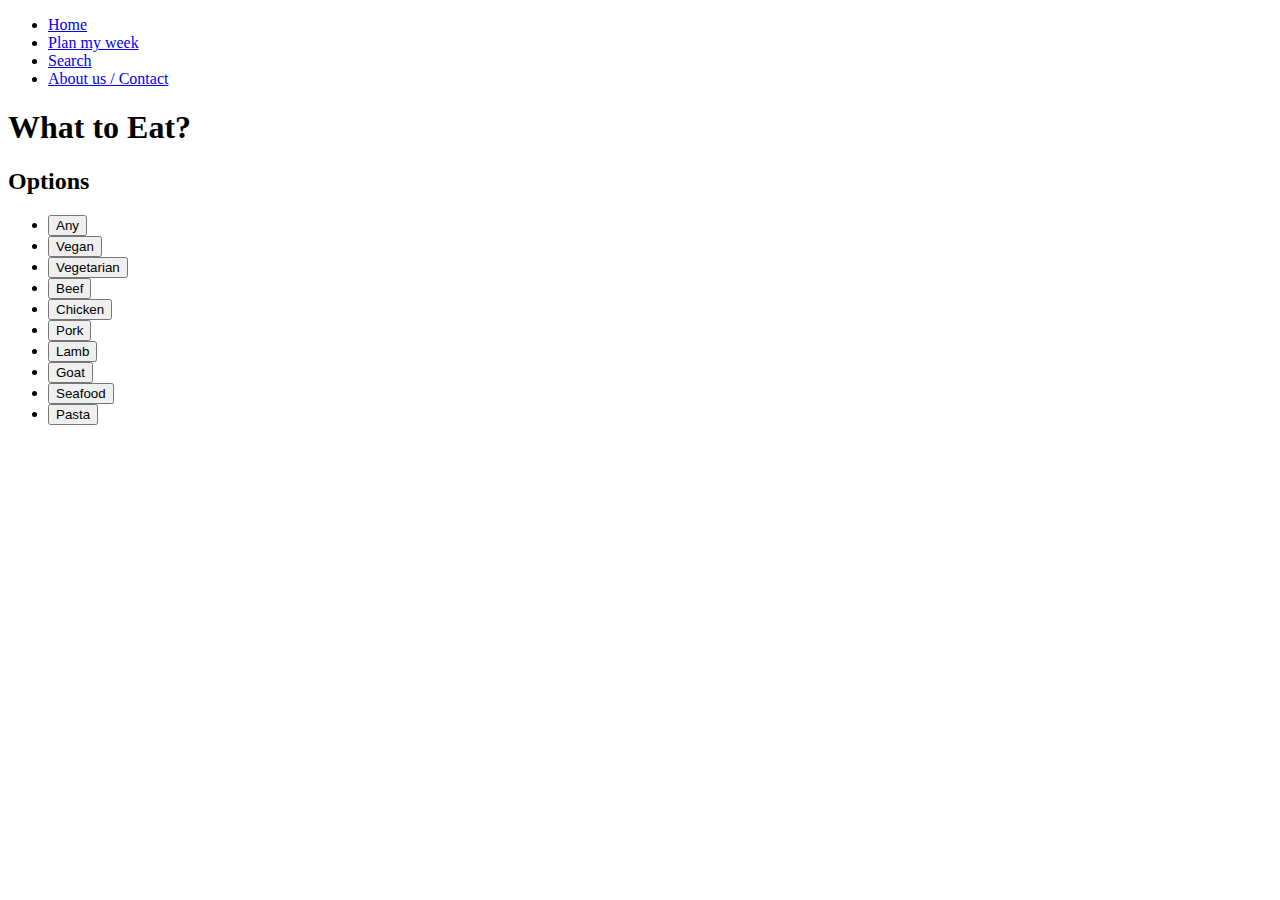
==== index.html @ 9a3b5dc3 "fist commit" ====
<!DOCTYPE html>
<html lang="en">

<head>
	<title>What to Eat</title>
	<meta charset="UTF-8" />
	<link href="css/main.css" rel="stylesheet">
	<meta name="viewport" content="width - device-width,
      initial-scale = 1,
      maximum-scale = 2">
</head>

<body>
	<header>

	</header>
	<script src="js/index.js" type="module"></script>
	<nav>
		<ul>
			<li><a href="index.html">Home</a></li>
			<li><a href="html/planMyWeek.html">Plan my week</a></li>
			<li><a href="html/search.html">Search</a></li>
			<li><a href="html/about.html">About us / Contact</a></li>
		</ul>
	</nav>
	<main>
		<h1>What to Eat?</h1>

		<section id="recipe"></section>

		<section id="options">
			<h2>Options</h2>
			<ul>
				<li><button title="AbyDish" id="AnyButton">Any</button></li>
				<li><button title="VeganDish" id="VeganButton">Vegan</button></li>
				<li><button title="VegetarianDish" id="VegetarianButton">Vegetarian</button></li>
				<li><button title="BeefDish" id="BeefButton">Beef</button></li>
				<li><button title="ChickenDish" id="ChickenButton">Chicken</button></li>
				<li><button title="PorkDish" id="PorkButton">Pork</button></li>
				<li><button title="LambDish" id="LambButton">Lamb</button></li>
				<li><button title="GoatDish" id="GoatButton">Goat</button></li>
				<li><button title="SeafoodDish" id="SeafoodButton">Seafood</button></li>
				<li><button title="PastaDish" id="PastaButton">Pasta</button></li>
			</ul>
		</section>
	</main>
</body>

</html>
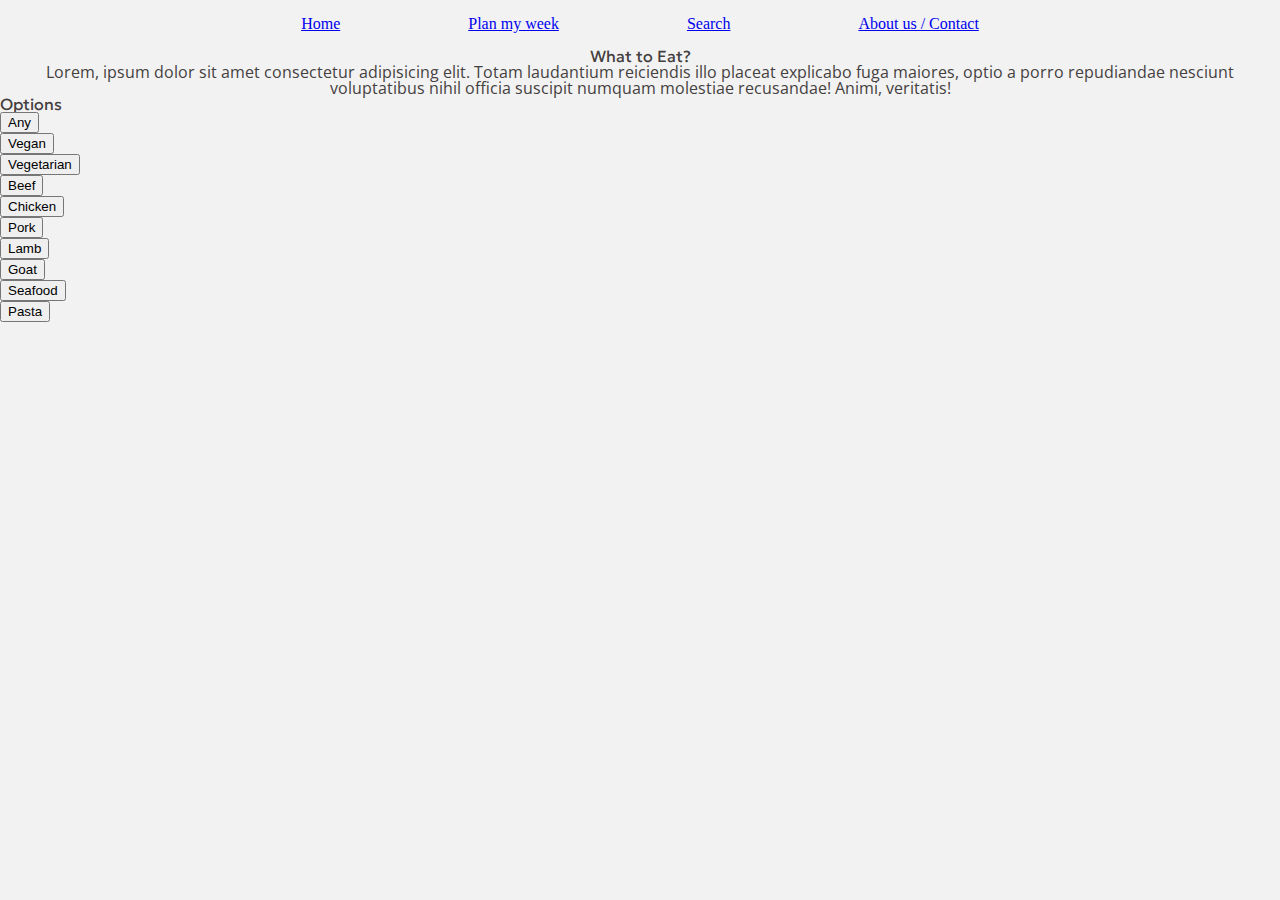
==== commit 0d0f395f: "Start with CSS" ====
--- a/index.html
+++ b/index.html
@@ -4,16 +4,15 @@
 <head>
 	<title>What to Eat</title>
 	<meta charset="UTF-8" />
+	<link href="css/reset.css" rel="stylesheet">
 	<link href="css/main.css" rel="stylesheet">
+	<link href="css/index.css" rel="stylesheet">
 	<meta name="viewport" content="width - device-width,
       initial-scale = 1,
       maximum-scale = 2">
 </head>
 
 <body>
-	<header>
-
-	</header>
 	<script src="js/index.js" type="module"></script>
 	<nav>
 		<ul>
@@ -23,15 +22,19 @@
 			<li><a href="html/about.html">About us / Contact</a></li>
 		</ul>
 	</nav>
+	<header>
+		<h1>What to Eat?</h1>
+		<p>Lorem, ipsum dolor sit amet consectetur adipisicing elit. Totam laudantium reiciendis illo placeat explicabo fuga
+			maiores, optio a porro repudiandae nesciunt voluptatibus nihil officia suscipit numquam molestiae recusandae!
+			Animi, veritatis!</p>
+	</header>
 	<main>
-		<h1>What to Eat?</h1>
-
 		<section id="recipe"></section>
 
 		<section id="options">
 			<h2>Options</h2>
 			<ul>
-				<li><button title="AbyDish" id="AnyButton">Any</button></li>
+				<li><button title="AnyDish" id="AnyButton">Any</button></li>
 				<li><button title="VeganDish" id="VeganButton">Vegan</button></li>
 				<li><button title="VegetarianDish" id="VegetarianButton">Vegetarian</button></li>
 				<li><button title="BeefDish" id="BeefButton">Beef</button></li>
--- a/css/main.css
+++ b/css/main.css
@@ -0,0 +1,53 @@
+@font-face {
+  font-family: 'Geologica';
+  src: url(fonts/Geologica/static/Geologica-Regular.ttf);
+}
+
+@font-face {
+  font-family: 'Open Sans';
+  src: url(fonts/Open_Sans/static/OpenSans-Regular.ttf);
+}
+
+body {
+  background-color: #f2f2f2;
+  color: #453f3f;
+}
+
+h1, h2, h3, h4, h5, h6{
+  font-family: 'Geologica', sans-serif;
+}
+
+p {
+  font-family: 'Open Sans', sans-serif;
+}
+
+/*Header*/
+header, header p {
+  text-align: center;
+}
+
+/*Nav*/
+nav{
+  background-color: #f2f2f2;
+  margin: 0 auto;
+  position: sticky;
+  top: 0;
+}
+
+nav ul{
+  padding: 1rem auto;
+  display: flex;
+  justify-content: center;
+}
+
+nav ul li{
+  padding: 1rem 5% 1rem 5%;
+}
+
+nav li:hover, nav li:focus{
+  transform: scale(1.2);
+  transition-duration: 100ms;
+}
+
+
+
--- a/css/index.css
+++ b/css/index.css
@@ -0,0 +1,5 @@
+.recipe {
+  margin: 10rem;
+}
+
+
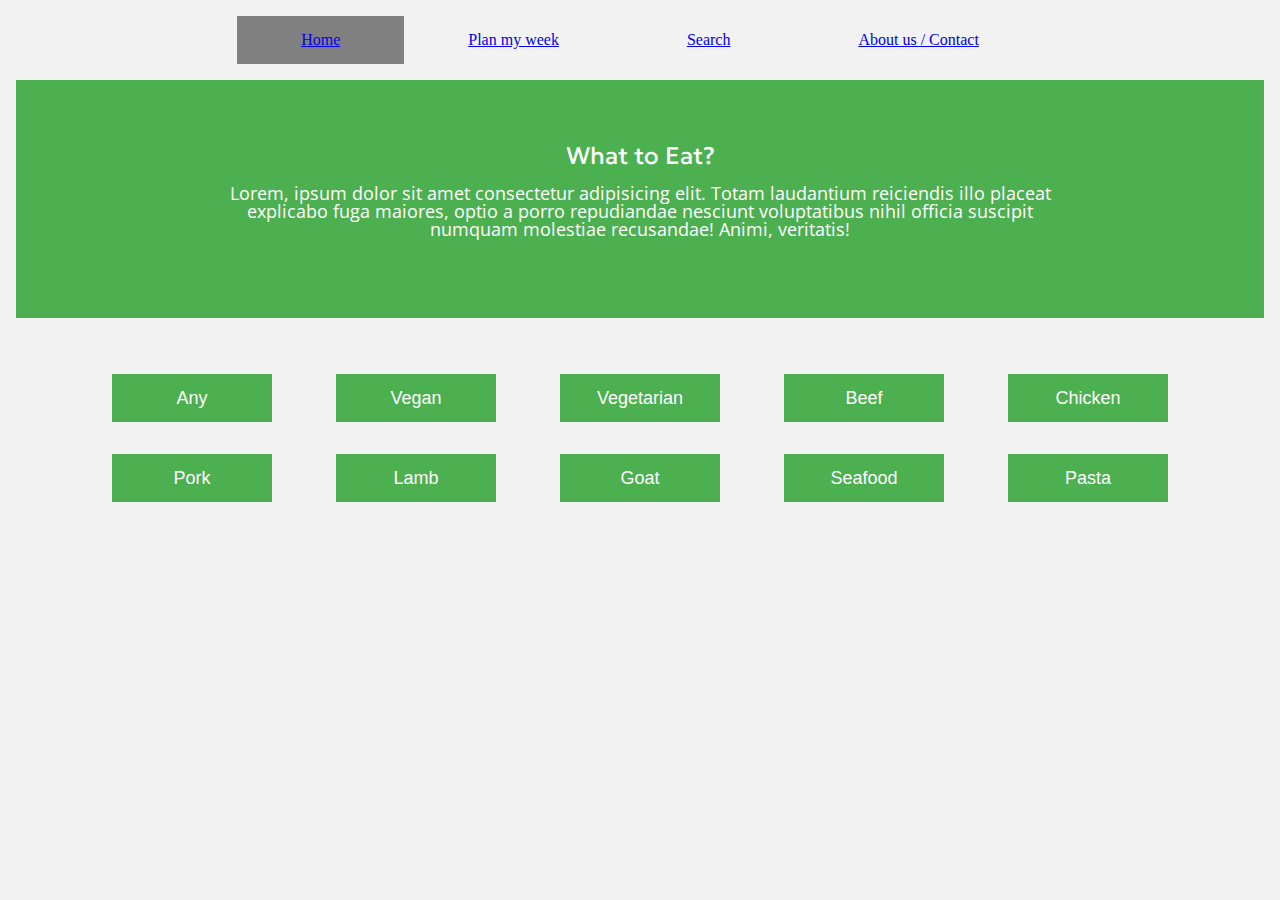
==== commit 437e870b: "Update to CSS" ====
--- a/index.html
+++ b/index.html
@@ -16,7 +16,7 @@
 	<script src="js/index.js" type="module"></script>
 	<nav>
 		<ul>
-			<li><a href="index.html">Home</a></li>
+			<li class="currentPage"><a href="index.html">Home</a></li>
 			<li><a href="html/planMyWeek.html">Plan my week</a></li>
 			<li><a href="html/search.html">Search</a></li>
 			<li><a href="html/about.html">About us / Contact</a></li>
@@ -29,23 +29,22 @@
 			Animi, veritatis!</p>
 	</header>
 	<main>
-		<section id="recipe"></section>
+		<div id="recipe"></div>
 
-		<section id="options">
-			<h2>Options</h2>
+		<div id="options">
 			<ul>
-				<li><button title="AnyDish" id="AnyButton">Any</button></li>
-				<li><button title="VeganDish" id="VeganButton">Vegan</button></li>
-				<li><button title="VegetarianDish" id="VegetarianButton">Vegetarian</button></li>
-				<li><button title="BeefDish" id="BeefButton">Beef</button></li>
-				<li><button title="ChickenDish" id="ChickenButton">Chicken</button></li>
-				<li><button title="PorkDish" id="PorkButton">Pork</button></li>
-				<li><button title="LambDish" id="LambButton">Lamb</button></li>
-				<li><button title="GoatDish" id="GoatButton">Goat</button></li>
-				<li><button title="SeafoodDish" id="SeafoodButton">Seafood</button></li>
-				<li><button title="PastaDish" id="PastaButton">Pasta</button></li>
+				<li><button title="AnyDish" id="AnyButton" class="button">Any</button></li>
+				<li><button title="VeganDish" id="VeganButton" class="button">Vegan</button></li>
+				<li><button title="VegetarianDish" id="VegetarianButton" class="button">Vegetarian</button></li>
+				<li><button title="BeefDish" id="BeefButton" class="button">Beef</button></li>
+				<li><button title="ChickenDish" id="ChickenButton" class="button">Chicken</button></li>
+				<li><button title="PorkDish" id="PorkButton" class="button">Pork</button></li>
+				<li><button title="LambDish" id="LambButton" class="button">Lamb</button></li>
+				<li><button title="GoatDish" id="GoatButton" class="button">Goat</button></li>
+				<li><button title="SeafoodDish" id="SeafoodButton" class="button">Seafood</button></li>
+				<li><button title="PastaDish" id="PastaButton" class="button">Pasta</button></li>
 			</ul>
-		</section>
+		</div>
 	</main>
 </body>
 
--- a/css/main.css
+++ b/css/main.css
@@ -11,25 +11,41 @@
 body {
   background-color: #f2f2f2;
   color: #453f3f;
+  text-align: center;
+}
+
+p {
+  font-family: 'Open Sans', sans-serif;
+  font-size: medium;
 }
 
 h1, h2, h3, h4, h5, h6{
   font-family: 'Geologica', sans-serif;
 }
 
-p {
-  font-family: 'Open Sans', sans-serif;
+h1 { font-size: x-large;}
+h2 { font-size: larger;}
+h3 { font-size: large;}
+
+
+
+/*Header*/
+header {
+  background-color: #4CAF50;;
+  padding: 4rem 1rem;
+  margin: 1rem;
+  color: #ffff;
 }
 
-/*Header*/
-header, header p {
-  text-align: center;
+header p{
+  padding: 1rem 15%;
+  font-size: large;
 }
 
 /*Nav*/
 nav{
   background-color: #f2f2f2;
-  margin: 0 auto;
+  margin: 1rem auto;
   position: sticky;
   top: 0;
 }
@@ -49,5 +65,7 @@
   transition-duration: 100ms;
 }
 
+.currentPage {
+  background-color: gray;
+}
 
-
--- a/css/index.css
+++ b/css/index.css
@@ -1,5 +1,51 @@
 .recipe {
-  margin: 10rem;
+  margin: 1rem;
+  height: 43rem;
 }
 
+img {
+  width: 60%;
+  height: auto;
+  max-height: 35rem;
+  object-fit: cover;
+}
 
+h2 {
+  font-size: xx-large;
+  padding: 2rem;
+}
+
+#options {
+  background-color: #f2f2f2;
+  padding: 1rem;
+}
+
+@media(min-height: 900px) {
+  #options {
+    position: sticky;
+    bottom: 0;
+  }
+}
+
+#options ul {
+  padding: 0.5rem 5%;
+  display: flex;
+  justify-content: center;
+  flex-wrap: wrap;
+}
+
+#options ul li {
+  padding: 1rem 2rem;
+}
+
+.button {
+  background-color: #4CAF50;
+  border: none;
+  color: white;
+  text-align: center;
+  text-decoration: none;
+  display: inline-block;
+  font-size: large;
+  width: 10rem;
+  height: 3rem;
+}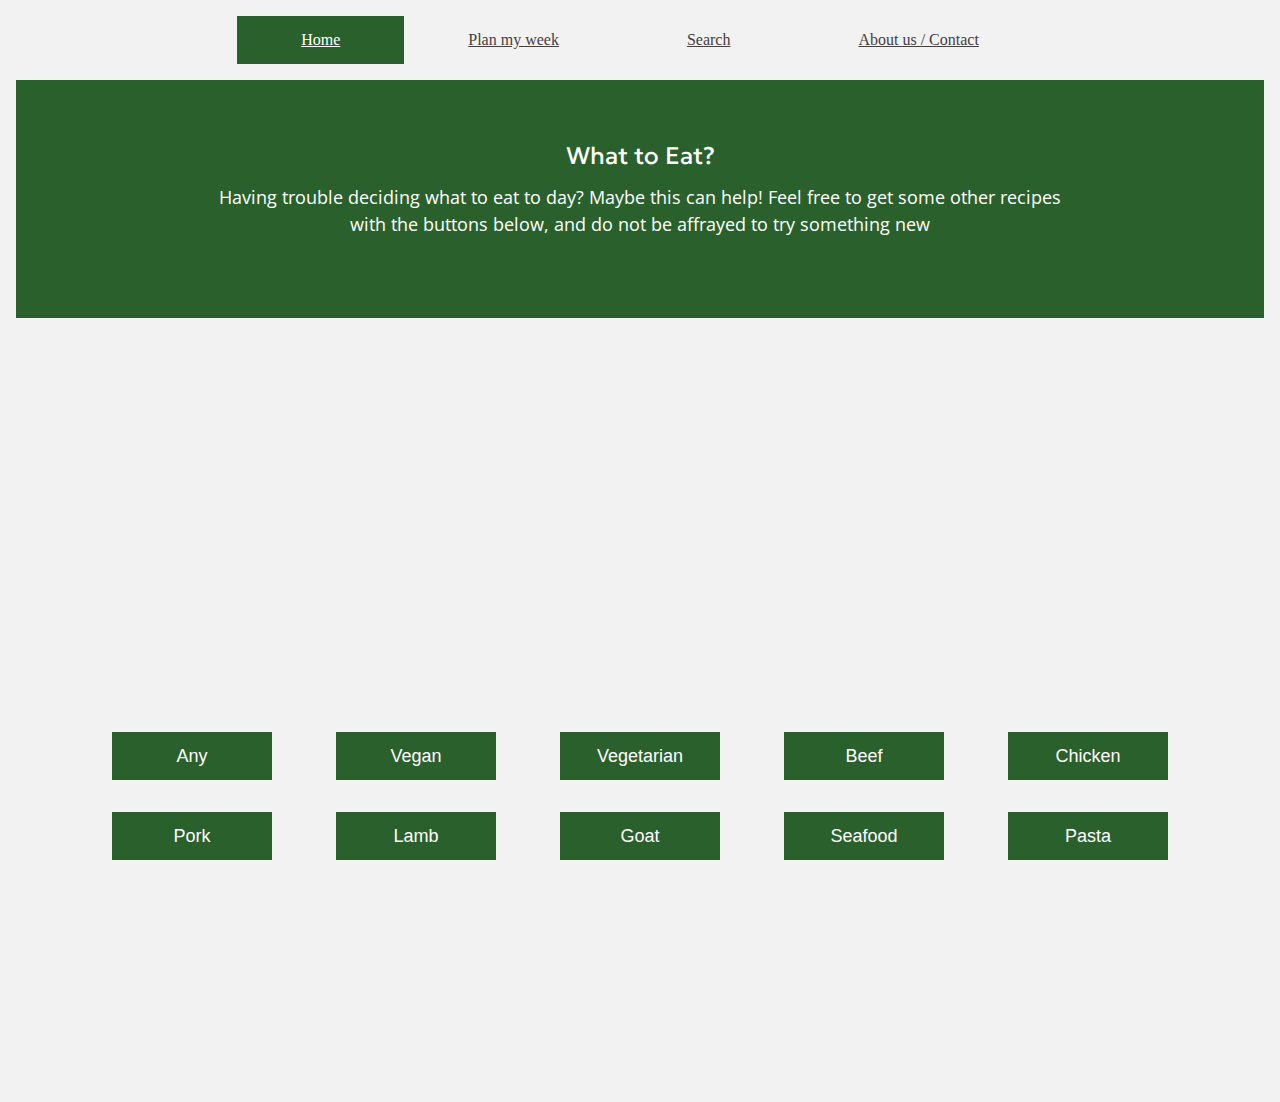
==== commit fae77138: "Fist version" ====
--- a/index.html
+++ b/index.html
@@ -24,9 +24,8 @@
 	</nav>
 	<header>
 		<h1>What to Eat?</h1>
-		<p>Lorem, ipsum dolor sit amet consectetur adipisicing elit. Totam laudantium reiciendis illo placeat explicabo fuga
-			maiores, optio a porro repudiandae nesciunt voluptatibus nihil officia suscipit numquam molestiae recusandae!
-			Animi, veritatis!</p>
+		<p>Having trouble deciding what to eat to day? Maybe this can help! Feel free to get some other recipes with the
+			buttons below, and do not be affrayed to try something new</p>
 	</header>
 	<main>
 		<div id="recipe"></div>
--- a/css/main.css
+++ b/css/main.css
@@ -17,9 +17,10 @@
 p {
   font-family: 'Open Sans', sans-serif;
   font-size: medium;
+  line-height: 1.5;
 }
 
-h1, h2, h3, h4, h5, h6{
+h1, h2, h3, h4, h5, h6, th{
   font-family: 'Geologica', sans-serif;
 }
 
@@ -27,11 +28,9 @@
 h2 { font-size: larger;}
 h3 { font-size: large;}
 
-
-
 /*Header*/
 header {
-  background-color: #4CAF50;;
+  background-color: #2a602b;
   padding: 4rem 1rem;
   margin: 1rem;
   color: #ffff;
@@ -65,7 +64,11 @@
   transition-duration: 100ms;
 }
 
-.currentPage {
-  background-color: gray;
+.currentPage, .currentPage a {
+  background-color: #2a602b;
+  color: white;
 }
 
+a { color:#453f3f}
+
+
--- a/css/index.css
+++ b/css/index.css
@@ -38,8 +38,12 @@
   padding: 1rem 2rem;
 }
 
+#recipe {
+  min-height: 35rem;
+}
+
 .button {
-  background-color: #4CAF50;
+  background-color: #2a602b;
   border: none;
   color: white;
   text-align: center;
